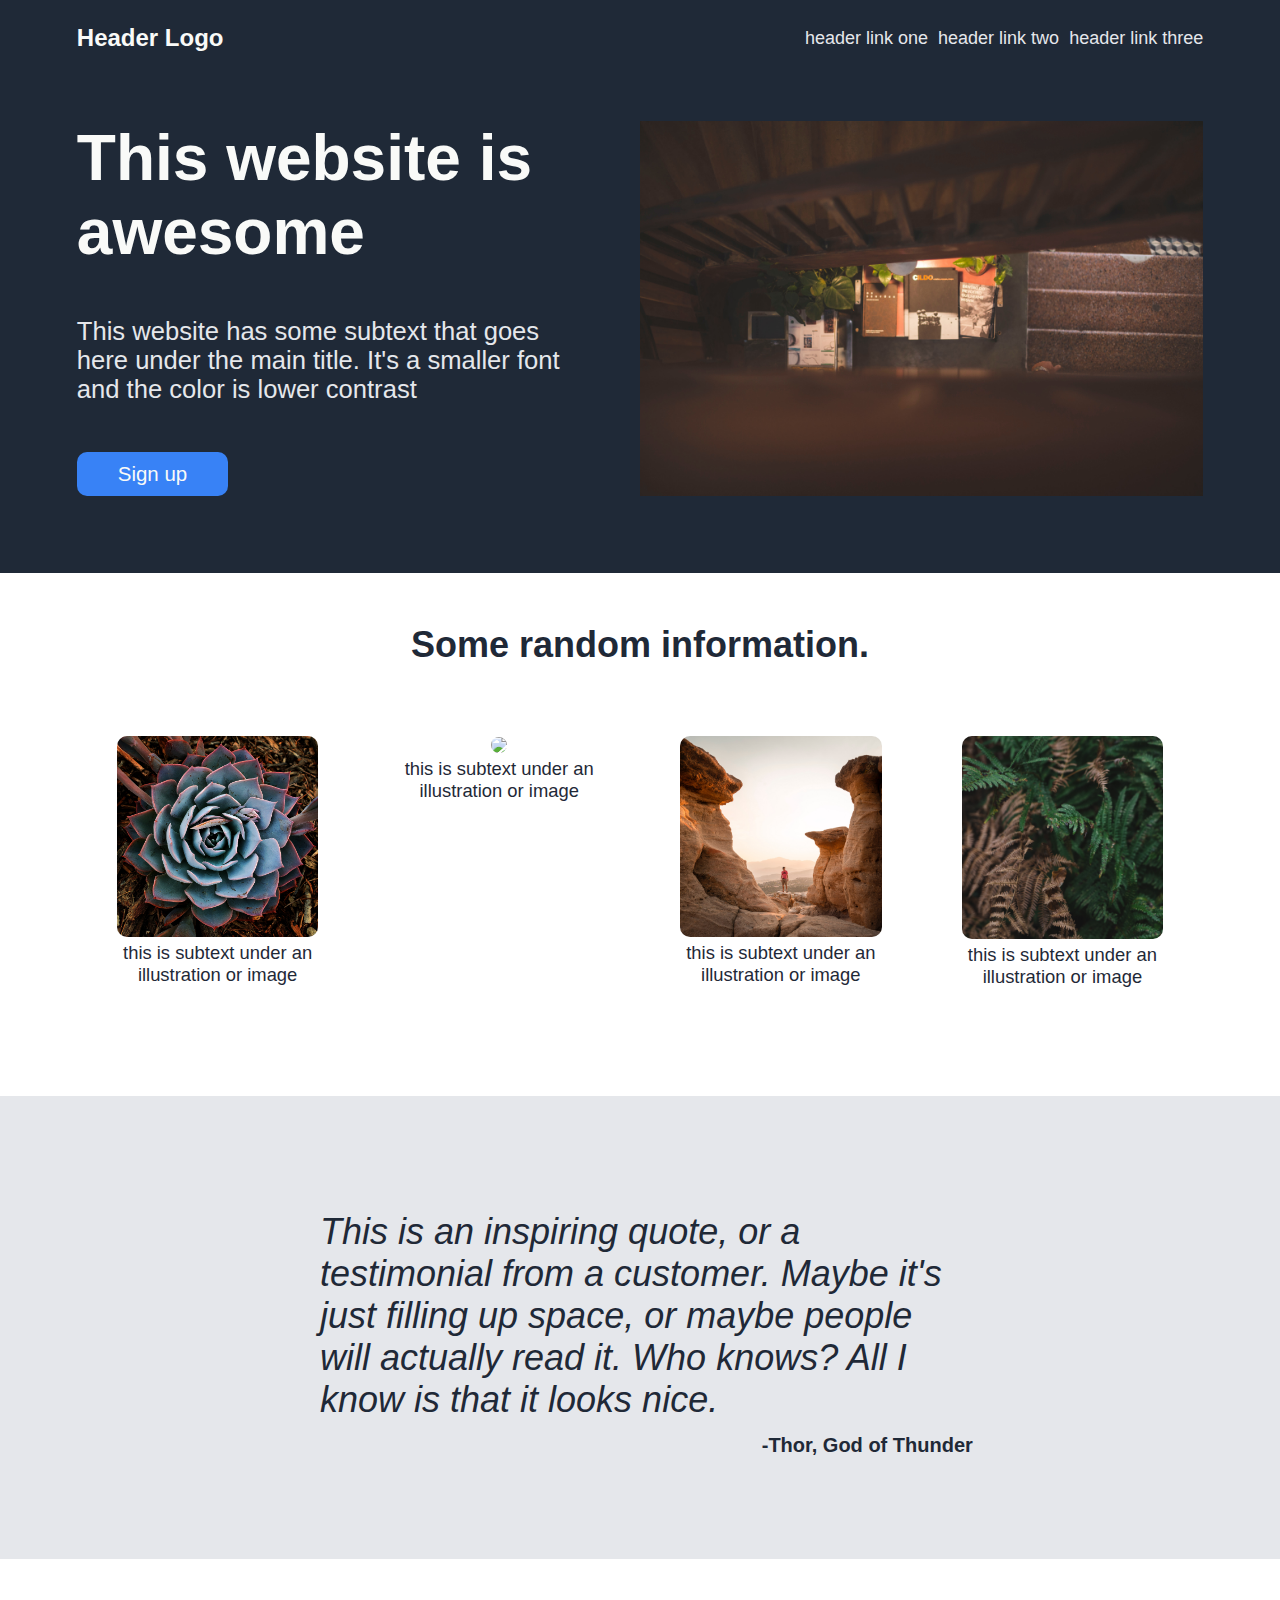
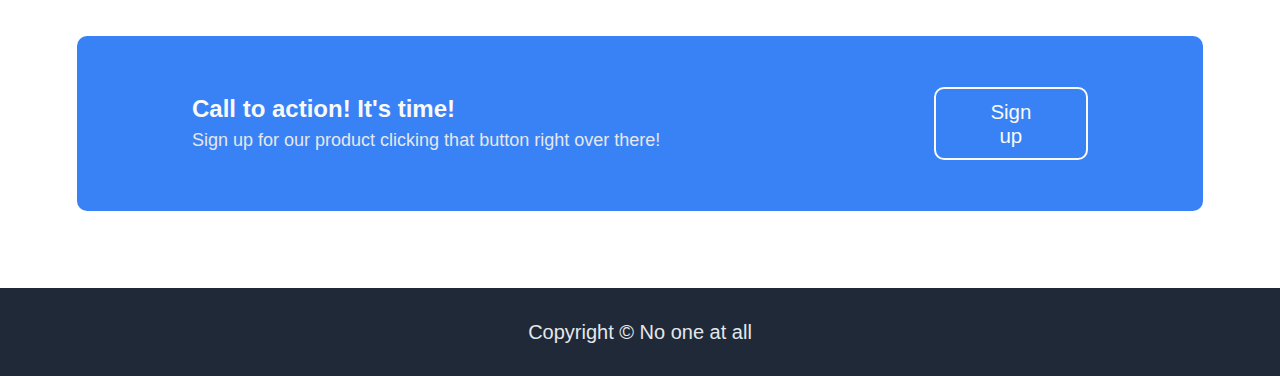
==== index.html @ ce94e668 "Rename styles.css to index.css" ====
<!DOCTYPE html>
<html lang="en">

<head>
    <meta charset="UTF-8">
    <meta http-equiv="X-UA-Compatible" content="IE=edge">
    <meta name="viewport" content="width=device-width, initial-scale=1.0">
    <title>Dummy Website</title>
    <link rel="stylesheet" href="index.css">
</head>

<body>
    <div class="hero">
        <header class="flex-box heading">
            <p class="logo flex-item">Header Logo</p>
            <p class="navigation flex-item ">
                <a>header link three</a>
                <a>header link two</a>
                <a>header link one</a>
            </p>
        </header>
        <div class="flex-box initial-content">
            <div class="title">
                <h1 class="flex-item">This website is awesome</h1>
                <p class="flex-item">
                    This website has some subtext that goes here under the main title. It's a smaller font and the color
                    is lower contrast
                </p>
                <button>Sign up</button>
            </div>
            <img src="images/image.jpg">
        </div>
    </div>

    <div class="information">
        <h2>Some random information.</h2>
        <span class="flex-box">
            <figure>
                <img src="images/smallimage1.jpg">
                <figcaption>this is subtext under an illustration or image</figcaption>
            </figure>
            <figure>
                <img src="images/smallimage2.jpg">
                <figcaption>this is subtext under an illustration or image</figcaption>
            </figure>
            <figure>
                <img src="images/smallimage3.jpg">
                <figcaption>this is subtext under an illustration or image</figcaption>
            </figure>
            <figure>
                <img src="images/smallimage4.jpg">
                <figcaption>this is subtext under an illustration or image</figcaption>
            </figure>
        </span>
    </div>

    <div class="quote">
        <blockquote>
            This is an inspiring quote, or a testimonial from a customer. Maybe it's just filling up space, or maybe 
            people will actually read it. Who knows? All I know is that it looks nice. 
        </blockquote>
        <figcaption>-Thor, God of Thunder</figcaption>
    </div>

    <div class="call-to-action">
        <div class="flex-item__text flex-box">
            <h3>Call to action! It's time!</h3>
            <p>Sign up for our product clicking that button right over there!</p>
        </div>
        <button>Sign up</button>
    </div>

    <footer>
        <p>Copyright © No one at all</p>
    </footer>
</body>

</html>
---- index.css ----
/* Generals */

body {
    display: flex;
    flex-direction: column;
    margin: 0;
    font-family: 'Nunito', 'Albert Sans', Raleway, 'Trebuchet MS', sans-serif;
    color: #1F2937;
}

.flex-box {
    display: flex;
    flex-direction: row;
}

.flex-item {
    flex: auto;
}

.hero,
footer {
    background-color: #1F2937;
    color: #E5E7EB;
}

.call-to-action,
button {
    background-color: #3882F6;
}

button {
    color: #F9FAF8;
    width: fit-content;
    height: fit-content;
    padding: 0.5em 2em;
    font-family: 'Gill Sans', 'Gill Sans MT', 'Trebuchet MS', sans-serif;
    border: none;
    border-radius: 10px;
    font-size: 1.6vw;
}

footer {
    text-align: center;
    font-size: 20px;
    padding: 1vw;
    font-weight: lighter;
}

/* Hero */

.hero {
    display: flex;
    flex-direction: column;
    padding: 0 6vw 6vw 6vw;
    margin: 0;
}

.hero img {
    size: 1em;
    flex: 0 1 auto;
    max-width: 50%;
    max-height: 50%;
}

/* Headings */


.hero .logo {
    flex: auto;
    color: #F9FAF8;
    font-weight: 800;
    font-size: 24px;
}

.hero .heading {
    justify-content: space-between;
    align-items: center;
}


.hero .navigation {
    display: flex;
    flex-direction: row-reverse;
    gap: 10px;
}

.hero a {
    font-size: 18px;
    width: -moz-fit-content;
    flex: 0 1 auto;
}


/* Description */

.initial-content {
    margin: 3.5vw 0 0 0;
}

/* Title */

.title {
    display: flex;
    flex-direction: column;
    padding: 0 6vw 0 0;
}

.title h1 {
    flex: content;
    font-size: 5vw;
    font-weight: bold;
    color: #F9FAF8;
    margin: 0;
}

.title p {
    flex: content;
    font-size: 2vw;
    margin: 0;
}

/* Information */

.information {
    font-family: 'Gill Sans', 'Gill Sans MT', 'Trebuchet MS', sans-serif;
    padding: 0 6vw 6vw 6vw;

}

.information .flex-box {
    justify-content: center;
}

.information h2 {
    text-align: center;
    font-size: 36px;
    font-weight: 800;
    margin: 4vw;
}

/* Figure */

.information figure {
    flex: 0 1 auto;
    width: 50%;
    height: auto;
    text-align: center;
    font-size: 115%;
}

.information img {
    size: 100%;
    max-width: 100%;
    border-radius: 10px;
}

/* Quote */

.quote {
    background-color: #E5E7EB;
    padding: 8vw 24vw;
    margin: 1vw 0 6vw 0;
    justify-content: center;
}

.quote blockquote {
    text-align: left;
    align-items: center;
    font-style: italic;
    font-weight: 300;
    font-size: 36px;
    margin: 1vw;
}

.quote figcaption {
    text-align: end;
    font-weight: bold;
    font-size: 20px;
}

/* Call to Action */
.call-to-action {
    margin: 0 6vw 6vw 6vw;
    border: none;
    border-radius: 10px;
    display: flex;
    justify-content: space-evenly;
    padding: 4vw 9vw;
}

.call-to-action .flex-box {
    flex-direction: column;
    align-items: baseline;
    width: fit-content;
    height: fit-content;
}

.call-to-action .flex-item__text {
    flex: 2 1 auto;
}

.call-to-action h3 {
    color: #F9FAF8;
    font-weight: bold;
    margin: 1% 0;
    text-align: left;
    font-size: 24px;
}

.call-to-action p {
    color: #E5E7EB;
    margin: 0;
    text-align: left;
    font-size: 18px;
}

.call-to-action button {
    flex: 0.5 1 0;
    border: 2px solid #F9FAF8;
}
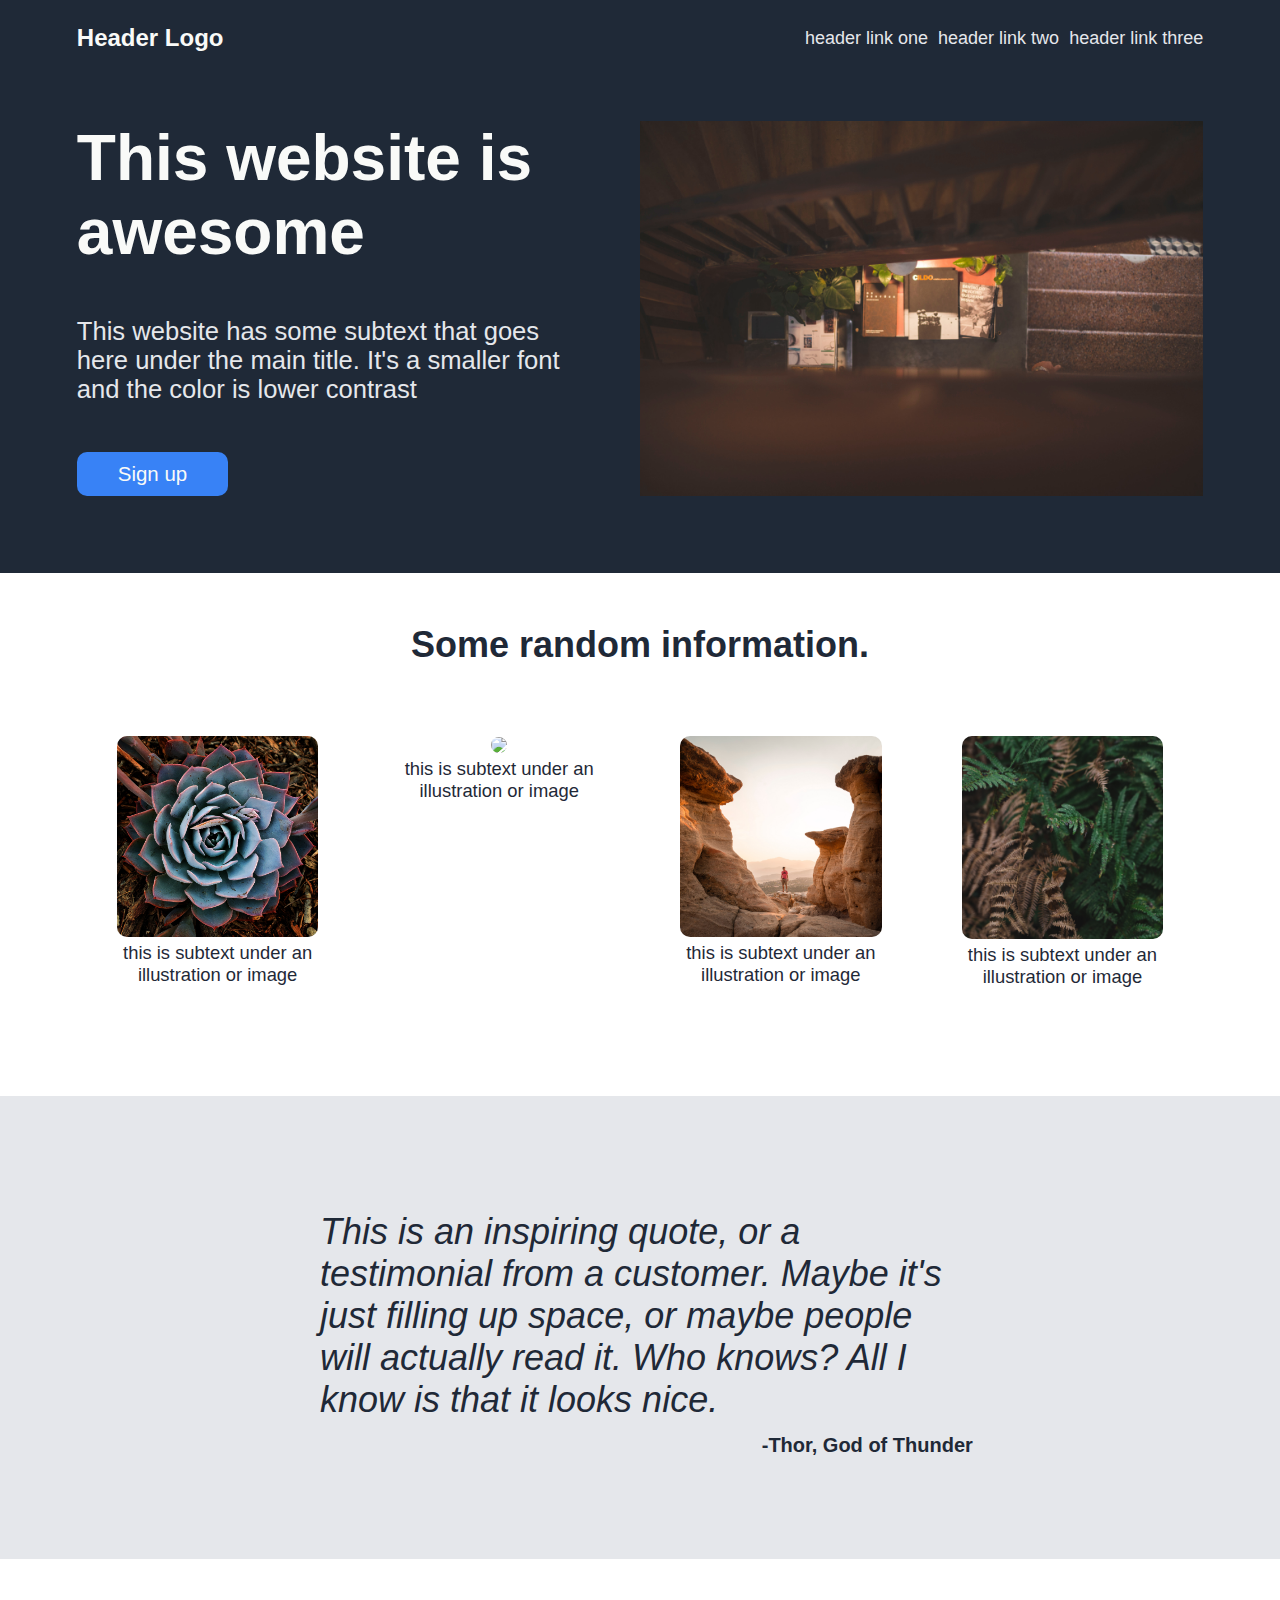
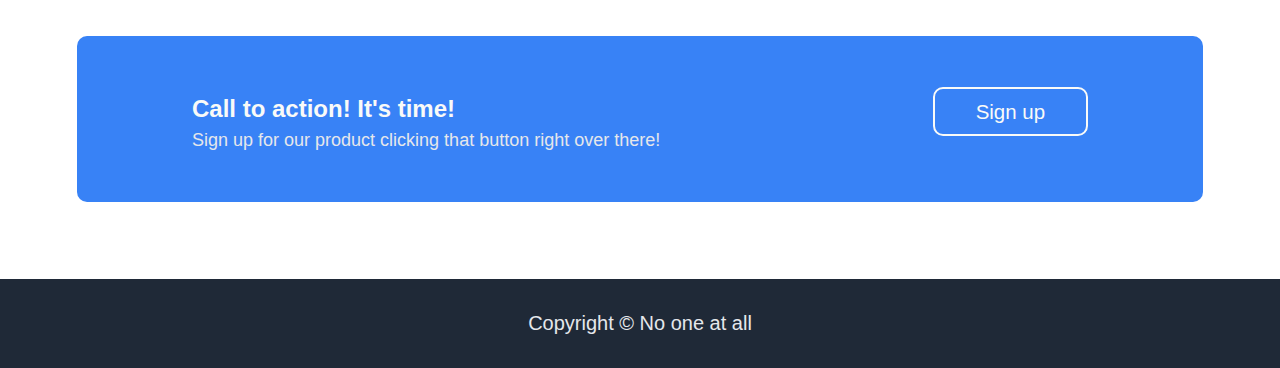
==== commit 8d1d5afb: "Connect sign up buttons to sign up page" ====
--- a/index.html
+++ b/index.html
@@ -6,7 +6,7 @@
     <meta http-equiv="X-UA-Compatible" content="IE=edge">
     <meta name="viewport" content="width=device-width, initial-scale=1.0">
     <title>Dummy Website</title>
-    <link rel="stylesheet" href="index.css">
+    <link rel="stylesheet" href="stylesheets/index.css">
 </head>
 
 <body>
@@ -26,7 +26,7 @@
                     This website has some subtext that goes here under the main title. It's a smaller font and the color
                     is lower contrast
                 </p>
-                <button>Sign up</button>
+                <form action="signup.html"><button>Sign up</button></form>
             </div>
             <img src="images/image.jpg">
         </div>
@@ -67,7 +67,7 @@
             <h3>Call to action! It's time!</h3>
             <p>Sign up for our product clicking that button right over there!</p>
         </div>
-        <button>Sign up</button>
+        <form action="signup.html"><button>Sign up</button></form>
     </div>
 
     <footer>
--- a/stylesheets/index.css
+++ b/stylesheets/index.css
@@ -0,0 +1,236 @@
+/* Generals */
+
+body {
+    display: flex;
+    flex-direction: column;
+    margin: 0;
+    font-family: 'Nunito', 'Albert Sans', Raleway, 'Trebuchet MS', sans-serif;
+    color: #1F2937;
+}
+
+.flex-box {
+    display: flex;
+    flex-direction: row;
+}
+
+.flex-item {
+    flex: auto;
+}
+
+.hero,
+footer {
+    background-color: #1F2937;
+    color: #E5E7EB;
+}
+
+.call-to-action,
+button {
+    background-color: #3882F6;
+}
+
+button {
+    color: #F9FAF8;
+    width: fit-content;
+    height: fit-content;
+    padding: 0.5em 2em;
+    font-family: 'Gill Sans', 'Gill Sans MT', 'Trebuchet MS', sans-serif;
+    border: none;
+    border-radius: 10px;
+    font-size: 1.6vw;
+}
+
+footer {
+    text-align: center;
+    font-size: 20px;
+    padding: 1vw;
+    font-weight: lighter;
+}
+
+button {
+    transition: all 0.15s ease-in-out 0s;
+}
+
+button:hover:enabled {
+    filter: brightness(115%);
+}
+
+button:disabled {
+    filter: grayscale() brightness(50%);
+    transition: all 0.1s ease-out 0s;
+}
+
+button:active:enabled {
+    filter: brightness(85%);
+}
+
+/* Hero */
+
+.hero {
+    display: flex;
+    flex-direction: column;
+    padding: 0 6vw 6vw 6vw;
+    margin: 0;
+}
+
+.hero img {
+    size: 1em;
+    flex: 0 1 auto;
+    max-width: 50%;
+    max-height: 50%;
+}
+
+/* Headings */
+
+.hero .logo {
+    flex: auto;
+    color: #F9FAF8;
+    font-weight: 800;
+    font-size: 24px;
+}
+
+.hero .heading {
+    justify-content: space-between;
+    align-items: center;
+}
+
+
+.hero .navigation {
+    display: flex;
+    flex-direction: row-reverse;
+    gap: 10px;
+}
+
+.hero a {
+    font-size: 18px;
+    width: -moz-fit-content;
+    flex: 0 1 auto;
+}
+
+
+/* Description */
+
+.initial-content {
+    margin: 3.5vw 0 0 0;
+}
+
+/* Title */
+
+.title {
+    display: flex;
+    flex-direction: column;
+    padding: 0 6vw 0 0;
+}
+
+.title h1 {
+    flex: content;
+    font-size: 5vw;
+    font-weight: bold;
+    color: #F9FAF8;
+    margin: 0;
+}
+
+.title p {
+    flex: content;
+    font-size: 2vw;
+    margin: 0;
+}
+
+/* Information */
+
+.information {
+    font-family: 'Gill Sans', 'Gill Sans MT', 'Trebuchet MS', sans-serif;
+    padding: 0 6vw 6vw 6vw;
+
+}
+
+.information .flex-box {
+    justify-content: center;
+}
+
+.information h2 {
+    text-align: center;
+    font-size: 36px;
+    font-weight: 800;
+    margin: 4vw;
+}
+
+/* Figure */
+
+.information figure {
+    flex: 0 1 auto;
+    width: 50%;
+    height: auto;
+    text-align: center;
+    font-size: 115%;
+}
+
+.information img {
+    size: 100%;
+    max-width: 100%;
+    border-radius: 10px;
+}
+
+/* Quote */
+
+.quote {
+    background-color: #E5E7EB;
+    padding: 8vw 24vw;
+    margin: 1vw 0 6vw 0;
+    justify-content: center;
+}
+
+.quote blockquote {
+    text-align: left;
+    align-items: center;
+    font-style: italic;
+    font-weight: 300;
+    font-size: 36px;
+    margin: 1vw;
+}
+
+.quote figcaption {
+    text-align: end;
+    font-weight: bold;
+    font-size: 20px;
+}
+
+/* Call to Action */
+.call-to-action {
+    margin: 0 6vw 6vw 6vw;
+    border: none;
+    border-radius: 10px;
+    display: flex;
+    justify-content: space-evenly;
+    padding: 4vw 9vw;
+}
+
+.call-to-action .flex-box {
+    flex-direction: column;
+    align-items: baseline;
+    width: fit-content;
+    height: fit-content;
+}
+
+.call-to-action .flex-item__text {
+    flex: 2 1 auto;
+}
+
+.call-to-action h3 {
+    color: #F9FAF8;
+    font-weight: bold;
+    margin: 1% 0;
+    text-align: left;
+    font-size: 24px;
+}
+
+.call-to-action p {
+    color: #E5E7EB;
+    margin: 0;
+    text-align: left;
+    font-size: 18px;
+}
+
+.call-to-action button {
+    flex: 0.5 1 0;
+    border: 2px solid #F9FAF8;
+}
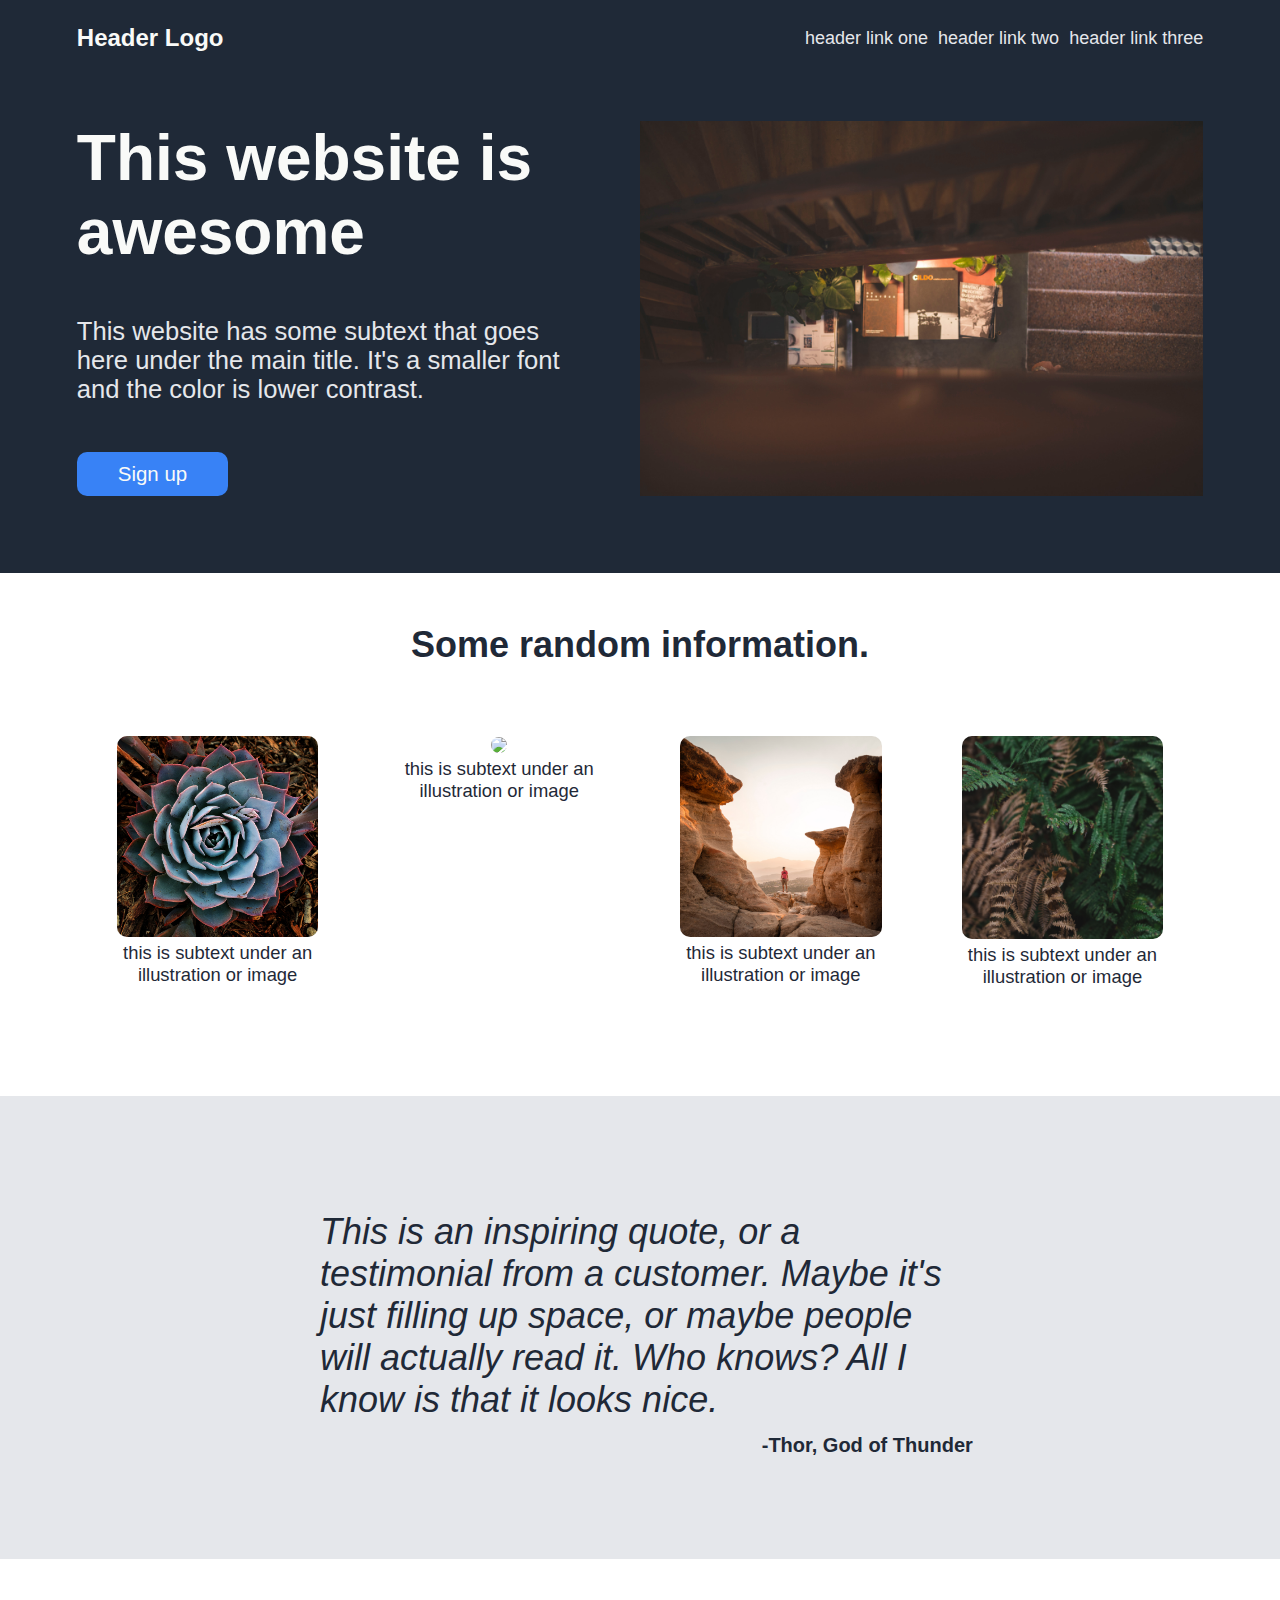
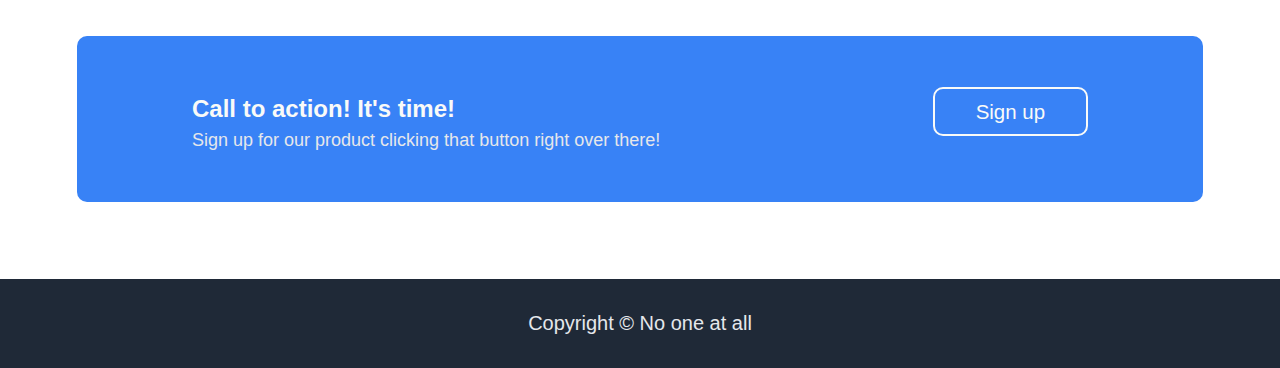
==== commit 60d3ebbe: "Fix typo" ====
--- a/index.html
+++ b/index.html
@@ -24,7 +24,7 @@
                 <h1 class="flex-item">This website is awesome</h1>
                 <p class="flex-item">
                     This website has some subtext that goes here under the main title. It's a smaller font and the color
-                    is lower contrast
+                    is lower contrast.
                 </p>
                 <form action="signup.html"><button>Sign up</button></form>
             </div>
@@ -75,4 +75,4 @@
     </footer>
 </body>
 
-</html>+</html>
